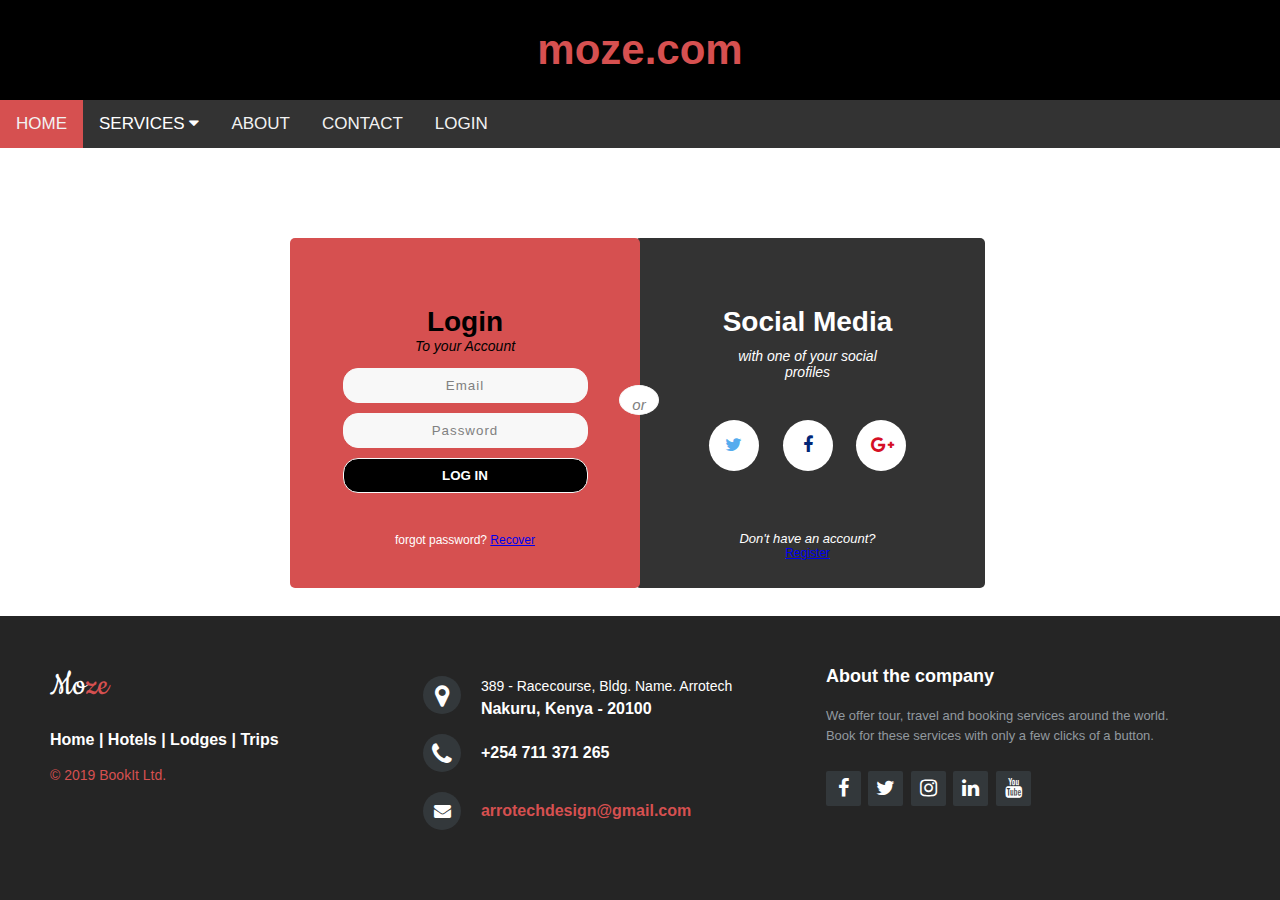
==== UI/login.html @ fe201361 "Feature (Login) Fetch login" ====
<!DOCTYPE html>
<html>

<head>
    <meta charset="utf-8"/>
    <meta http-equiv="X-UA-Compatible" content="IE=edge">
    <title>Log-In</title>
    <meta name="viewport" content="width=device-width, initial-scale=1">
    <link rel="stylesheet" type="text/css" media="screen" href="css/main.css"/>
    <link rel="stylesheet" type="text/css" media="screen" href="css/login.css"/>
    <link rel="stylesheet" href="https://cdnjs.cloudflare.com/ajax/libs/font-awesome/4.7.0/css/font-awesome.min.css">
    <link rel="stylesheet" href="https://maxcdn.bootstrapcdn.com/font-awesome/4.2.0/css/font-awesome.min.css">
  	<link href="https://fonts.googleapis.com/css?family=Cookie" rel="stylesheet" type="text/css">
</head>

<body>
  <div id="header">
    <h3>moze.com</h3>
  </div>
  <div class="topnav" id="myTopnav">
    <a href="index.html" class="active">HOME</a>
    <div class="dropdown">
      <button class="dropbtn">SERVICES 
        <i class="fa fa-caret-down"></i>
      </button>
      <div class="dropdown-content">
        <a href="order.html">ORDER</a>
        <a href="add.html">ADD</a>
        <a href="view.html">VIEW</a>
      </div>
    </div> 
      <a href="#news">ABOUT</a>
    <a href="#contact">CONTACT</a>
    <a href="login.html">LOGIN</a>
    <a href="javascript:void(0);" class="icon" onclick="myFunction()">&#9776;</a>
  </div>
  <div class="main">
          <div class="left">
              <h1>Login</h1>
              <p><i>To your Account</i></p>
              <p class="or"><i>or</i></p>
              <form>
                  <input id="email" type="text" placeholder="Email">
                  <input id="password" type="password" placeholder="Password">
                  <input type="submit" value="LOG IN" id="login"><br>
                  <p class="forgot">forgot password? <a href="register.html"> Recover</a></p>
                  <div id="snackbar">Just a moment...</div>
              </form>

          </div>
          <div class="right">
              <h1>Social Media</h1>
              <p><i>with one of your social</i></p>
              <p><i>profiles</i></p>
              <div class="social">
                  <button class="twitter"><i class="fa fa-twitter"></i></button>
                  <button class="facebook"><i class="fa fa-facebook"></i></button>
                  <button class="google"><i class="fa fa-google-plus"></i></button>
                  <p class="dont"><i>Don't have an account?</i></p>
                  <p><u><a href="register.html">Register</a></u></p>
              </div>
          </div>
      </div>
  <script>
    function myFunction() {
      var x = document.getElementById("myTopnav");
      if (x.className === "topnav") {
        x.className += " responsive";
      } else {
        x.className = "topnav";
      }
    }
  </script>
  <script type="text/javascript" src="js/login.js"></script>
 <footer class="footer-distributed">
  <div class="footer-left" id="footer">
    <h3>Mo<span>ze</span></h3>

    <p class="footer-links">
      <a href="index.html">Home</a>
      |
      <a href="add_hotel.html">Hotels</a>
      |
      <a href="book_lodge.html">Lodges</a>
      |
      <a href="book_trip.html">Trips</a>
    </p>

    <p class="footer-company-name">© 2019 BookIt Ltd.</p>
  </div>

  <div class="footer-center">
    <div>
      <i class="fa fa-map-marker"></i>
        <p><span>389 - Racecourse,
         Bldg. Name. Arrotech</span>
        Nakuru, Kenya - 20100</p>
    </div>

    <div>
      <i class="fa fa-phone"></i>
      <p>+254 711 371 265</p>
    </div>
    <div>
      <i class="fa fa-envelope"></i>
      <p><a href="mailto:arrotechdesign@gmail.com">arrotechdesign@gmail.com</a></p>
    </div>
  </div>
  <div class="footer-right">
    <p class="footer-company-about">
      <span>About the company</span>
      We offer tour, travel and booking services around the world. Book for these services with only a few clicks of a button.</p>
    <div class="footer-icons">
      <a href="#"><i class="fa fa-facebook"></i></a>
      <a href="#"><i class="fa fa-twitter"></i></a>
      <a href="#"><i class="fa fa-instagram"></i></a>
      <a href="#"><i class="fa fa-linkedin"></i></a>
      <a href="#"><i class="fa fa-youtube"></i></a>
    </div>
  </div>
</footer>
</body>

</html>
---- UI/css/main.css ----
body{
	margin: 0;
	padding: 0;
  	font-family: 'Ubuntu', sans-serif;
	font-size: 14px;
	margin: auto;
}

*{
	box-sizing: border-box;
}

/*@@@@@@@@@@@@@@@@@@@@@@@@@@@@ HEADER @@@@@@@@@@@@@@@@@@@@@@@@@@@@@@@@*/

#header{
	background-color: #000000;
	height: 90px;
  	padding: 20px;
  	padding: 50px;
	color: #d65050;
}

#header h3{
	text-align: center;
	font-size: 300%;
	position: relative;
	top: 50%;
	-webkit-transform: translateY(-50%);
	-ms-transform: translateY(-50%);
	transform: translateY(-50%);
	margin: 0px;
}

/*@@@@@@@@@@@@@@@@@@@@@@@@@@@@@ NAVIGATION BAR @@@@@@@@@@@@@@@@@@@@@@@@@@@@@@@*/

/* Add a black background color to the top navigation */
.topnav {
  background-color: #333;
  overflow: hidden;
}

/* Style the links inside the navigation bar */
.topnav a {
  float: left;
  display: block;
  color: #f2f2f2;
  text-align: center;
  padding: 14px 16px;
  text-decoration: none;
  font-size: 17px;
}

/* Add an active class to highlight the current page */
.active {
  background-color: #d65050;
  color: #000000;
}

/* Hide the link that should open and close the topnav on small screens */
.topnav .icon {
  display: none;
}

/* Dropdown container - needed to position the dropdown content */
.dropdown {
  float: left;
  overflow: hidden;
}

/* Style the dropdown button to fit inside the topnav */
.dropdown .dropbtn {
  font-size: 17px; 
  border: none;
  outline: none;
  color: white;
  padding: 14px 16px;
  background-color: inherit;
  font-family: inherit;
  margin: 0;
}

/* Style the dropdown content (hidden by default) */
.dropdown-content {
  display: none;
  position: absolute;
  background-color: #f9f9f9;
  min-width: 160px;
  box-shadow: 0px 8px 16px 0px rgba(0,0,0,0.2);
  z-index: 1;
}

/* Style the links inside the dropdown */
.dropdown-content a {
  float: none;
  color: black;
  padding: 12px 16px;
  text-decoration: none;
  display: block;
  text-align: left;
}

/* Add a dark background on topnav links and the dropdown button on hover */
.topnav a:hover, .dropdown:hover .dropbtn {
  background-color: #d65050;
  color: #000000;
}

/* Add a grey background to dropdown links on hover */
.dropdown-content a:hover {
  background-color: #333;
  color: #d65050;
}

/* Show the dropdown menu when the user moves the mouse over the dropdown button */
.dropdown:hover .dropdown-content {
  display: block;
}

/* When the screen is less than 600 pixels wide, hide all links, except for the first one ("Home"). Show the link that contains should open and close the topnav (.icon) */
@media screen and (max-width: 600px) {
  .topnav a:not(:first-child), .dropdown .dropbtn {
    display: none;
  }
  .topnav a.icon {
    float: right;
    display: block;
  }
}

/* The "responsive" class is added to the topnav with JavaScript when the user clicks on the icon. This class makes the topnav look good on small screens (display the links vertically instead of horizontally) */
@media screen and (max-width: 600px) {
  .topnav.responsive {position: relative;}
  .topnav.responsive a.icon {
    position: absolute;
    right: 0;
    top: 0;
  }
  .topnav.responsive a {
    float: none;
    display: block;
    text-align: left;
  }
  .topnav.responsive .dropdown {float: none;}
  .topnav.responsive .dropdown-content {position: relative;}
  .topnav.responsive .dropdown .dropbtn {
    display: block;
    width: 100%;
    text-align: left;
  }
}


/*@@@@@@@@@@@@@@@@@@@@@@@@@@@@@@@@@@@@ ROW ONE @@@@@@@@@@@@@@@@@@@@@@@@@@@@@@@@@*/

.row-one{
  background: #fff;
  padding: 100px;
  font-size: 20px;
  text-align: center;
}

#btn1{
	display: inline-block;
	border-radius: 4px;
	background-color: #d65050;
	border: none;
	color: #FFFFFF;
	text-align: center;
	font-size: 20px;
	padding: 20px;
	width: 250px;
	transition: all 0.5s;
	cursor: pointer;
	margin: 5px;
}

#btn1 span {
	cursor: pointer;
	display: inline-block;
	position: relative;
	transition: 0.5s;
}

#btn1 span:after {
content: '\00bb';  /* CSS Entities. To use HTML Entities, use →*/
position: absolute;
opacity: 0;
top: 0;
right: -20px;
transition: 0.5s;
}

#btn1:hover span {
	padding-right: 25px;
}

#btn1:hover span:after {
 opacity: 1;
 right: 0;
}

#btn2{
	display: inline-block;
	border-radius: 5px;
  	font-weight: bolder;
  	border: 2px solid #d65050;
  	width: 200px;
  	height: 64px;
	font-size: 20px;
  	color: #d65050;
	margin-left: 10px;
	background: transparent;
}

#btn2:hover {
  	background-color: #000000; /* Green */
  	color: #fff;
	border: none;
}

.header-content {
  color: #d65050;
  position: relative;
  -webkit-animation-name: example;  /* Safari 4.0 - 8.0 */
  -webkit-animation-duration: 3s;  /* Safari 4.0 - 8.0 */
  -webkit-animation-fill-mode: forwards; /* Safari 4.0 - 8.0 */
  animation-name: example;
  animation-duration: 3s;
  animation-fill-mode: forwards;
}

/* Safari 4.0 - 8.0 */
@-webkit-keyframes example {
  from {top: -60px;}
  to {top: 10px; color: #d65050;}
}

@keyframes example {
  from {top: -60px;}
  to {top: 10px; color: #000000;}
}

/* Style the form */
.addHotel {
  background-color: #ffffff;
  margin: 100px auto;
  padding: 40px;
  width: 40%;
  border-radius: 5px;
}

/*@@@@@@@@@@@@@@@@@@@@@@@@@@@@@@@@@ SNACK BAR SHOW @@@@@@@@@@@@@@@@@@@@@@@@@@@@@@@@@@@@@@@*/


/*snack bar css*/
#snackbar {
  visibility: hidden;
  min-width: 250px;
  margin-left: -125px;
  background-color: #d65050;
  color: #000000;
  text-align: center;
  font-weight: bold;
  border-radius: 10px;
  padding: 16px;
  position: fixed;
  z-index: 1;
  left: 50%;
  bottom: 30px;
  font-size: 15px;
}

#snackbar.show {
  visibility: visible;
  -webkit-animation: fadein 0.5s, fadeout 0.5s 2.5s;
  animation: fadein 0.5s, fadeout 0.5s 2.5s;
}


/*@@@@@@@@@@@@@@@@@@@@@@@@@@@@@@@@@@ FOOTER SECTION @@@@@@@@@@@@@@@@@@@@@@@@@@@@@@@@@@@@@@@*/

footer{
	position: fixed;
	bottom: 0;
}

@media (max-height:800px){
	footer { position: static; }
	header { padding-top:40px; }
}


.footer-distributed{
	background-color: #252525;
	box-sizing: border-box;
	width: 100%;
	text-align: left;
	font: bold 16px sans-serif;
	padding: 50px 50px 60px 50px;
}

.footer-distributed .footer-left,
.footer-distributed .footer-center,
.footer-distributed .footer-right{
	display: inline-block;
	vertical-align: top;
}

/* Footer left */

.footer-distributed .footer-left{
	width: 30%;
}

.footer-distributed h3{
	color:  #ffffff;
	font: normal 36px 'Cookie', cursive;
	margin: 0;
}

/* The company logo */

/* .footer-distributed .footer-left img{
	width: 7%;
	background: #fff
} */

.footer-distributed h3 span{
	color:  #d65050;
}

/* Footer links */

.footer-distributed .footer-links{
	color:  #ffffff;
	margin: 20px 0 12px;
}

.footer-distributed .footer-links a{
	display:inline-block;
	line-height: 1.8;
	text-decoration: none;
	color:  inherit;
}

.footer-distributed .footer-company-name{
	color:  #d65050;
	font-size: 14px;
	font-weight: normal;
	margin: 0;
}

/* Footer Center */

.footer-distributed .footer-center{
	width: 35%;
}


.footer-distributed .footer-center i{
	background-color:  #33383b;
	color: #ffffff;
	font-size: 25px;
	width: 38px;
	height: 38px;
	border-radius: 50%;
	text-align: center;
	line-height: 42px;
	margin: 10px 15px;
	vertical-align: middle;
}

.footer-distributed .footer-center i.fa-envelope{
	font-size: 17px;
	line-height: 38px;
}

.footer-distributed .footer-center p{
	display: inline-block;
	color: #ffffff;
	vertical-align: middle;
	margin:0;
}

.footer-distributed .footer-center p span{
	display:block;
	font-weight: normal;
	font-size:14px;
	line-height:2;
}

.footer-distributed .footer-center p a{
	color:  #d65050;
	text-decoration: none;;
}


/* Footer Right */

.footer-distributed .footer-right{
	width: 30%;
}

.footer-distributed .footer-company-about{
	line-height: 20px;
	color:  #92999f;
	font-size: 13px;
	font-weight: normal;
	margin: 0;
}

.footer-distributed .footer-company-about span{
	display: block;
	color:  #ffffff;
	font-size: 18px;
	font-weight: bold;
	margin-bottom: 20px;
}

.footer-distributed .footer-icons{
	margin-top: 25px;
}

.footer-distributed .footer-icons a{
	display: inline-block;
	width: 35px;
	height: 35px;
	cursor: pointer;
	background-color:  #33383b;
	border-radius: 2px;

	font-size: 20px;
	color: #ffffff;
	text-align: center;
	line-height: 35px;

	margin-right: 3px;
	margin-bottom: 5px;
}

/* Here is the code for Responsive Footer */
/* You can remove below code if you don't want Footer to be responsive */


@media (max-width: 880px) {

	.footer-distributed .footer-left,
	.footer-distributed .footer-center,
	.footer-distributed .footer-right{
		display: block;
		width: 100%;
		margin-bottom: 40px;
		text-align: center;
	}

	.footer-distributed .footer-center i{
		margin-left: 0;
	}

}
---- UI/css/login.css ----
.main{
  height:350px;
  width:700px;
  margin:7% auto;
}
.main div{
  display: inline-block;
  border:none;
}
.main .left{
  width:50%;
  float:left;
  height:100%;
  background-color: #d65050;
  border-radius: 5px;
  position: relative;
  color: white;
}
.left h1{
  text-align: center;
  padding-top:50px;
  margin-bottom: 0;
  color: #000000;
}
.left p{
  margin-top:0;
  text-align:center;
  color:#000000;
}
.left form{
  text-align: center;
}
.left form input{
  text-align:center;
  width:70%;
  height:35px;
  margin-bottom:10px;
  border:none;
  border:1px solid #F8F8F8;
  background-color:#F8F8F8;
  border-radius:15px;
}
.left form input:focus{
  outline:none;
}
::-webkit-input-placeholder{
  color:grey;
  letter-spacing: 1px;
}
.left form input[type="submit"]{
  background-color:#000000;
  color:#fff;
  padding: 1px;
  font-weight: bold;
}

.left form input[type="submit"]:hover {
  background-color: #000000; /* Green */
  color: #d65050;
}
.left p.forgot{
  color:#fff;
  font-size:12px;
  padding-top: 30px;
}
.left p.or{
  color:grey;
  font-size:15px;
  border:1px solid #f8f8f8;
  width:40px;
  font-weight:200;
  height:30px;
  padding-top:10px;
  background-color: #fff;
  border-radius: 50%;
  position: absolute;
  top: 42%;
  left: 94%;
  z-index:10;
}
.main .right{
  width:50%;
  float:left;
  height:100%;
  margin-left:-5px;
  padding-right:5px;
  background-image:url('https://s4.postimg.org/k8u6q3g8d/baloon.jpg');
  background-color:#333;
  background-size: cover;
  text-align:center;
  border-radius: 5px;
  color: #fff;
}
.right h1{
  padding-top:50px;
  margin-bottom:10px;
}
.right{
  color:#fff;
}
.right p{
  margin:0;
}
.right .social{
  margin-top:40px;
  width:100%;
}
.social button{
  border:none;
  padding:15px;
  width:50px;
  font-size:18px;
  background-color:#fff;
  margin-left:10px;
  margin-right:10px;
  border-radius:50%;
}
.social .twitter{
  color:#55ACEE;
}
.social .facebook{
  color:#012677;
}
.social .google{
  color:#D50F25;
}
.social p{
  font-size:12px;
}
.social p.dont{
  padding-top: 60px;
  font-size:13px;
}

/*Make the login page responsive*/
@media screen and (max-width: 600px) {

  .main .right {
    display: none;
  }

  .left p.or{
    display: none;
  }
  .main .left{
    width:50%;
    margin-left: 60px;
    height:100%;
    background-color: #d65050;
    border-radius: 5px;
    position: relative;
    color: white;
  }

}
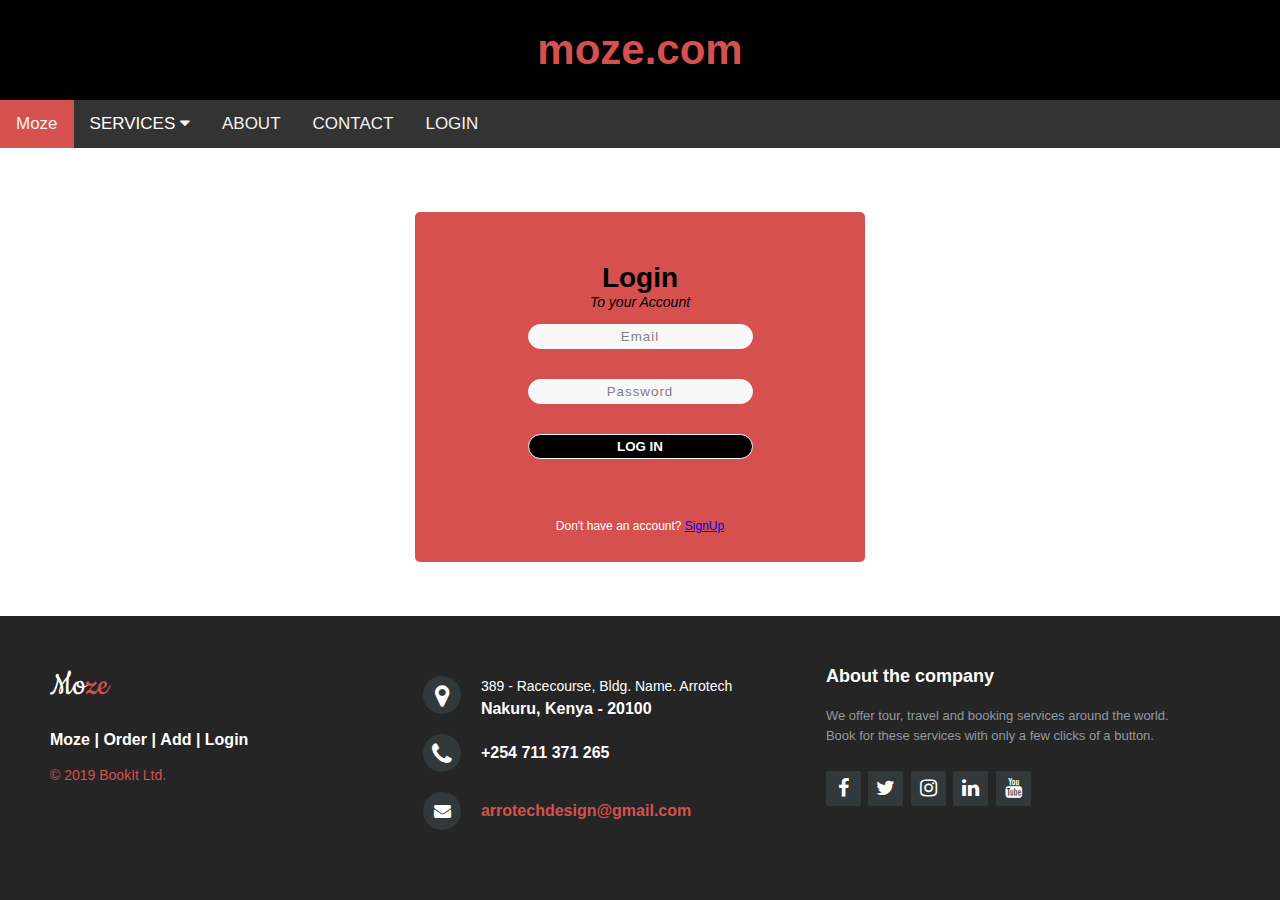
==== commit d38f0149: "Merge pull request #12 from Arrotech/ft-fetch-view-services-168235648" ====
--- a/UI/login.html
+++ b/UI/login.html
@@ -18,7 +18,7 @@
     <h3>moze.com</h3>
   </div>
   <div class="topnav" id="myTopnav">
-    <a href="index.html" class="active">HOME</a>
+    <a href="index.html" class="active">Moze</a>
     <div class="dropdown">
       <button class="dropbtn">SERVICES 
         <i class="fa fa-caret-down"></i>
@@ -38,29 +38,15 @@
           <div class="left">
               <h1>Login</h1>
               <p><i>To your Account</i></p>
-              <p class="or"><i>or</i></p>
-              <form>
+              <form id="postLogin">
                   <input id="email" type="text" placeholder="Email">
                   <input id="password" type="password" placeholder="Password">
-                  <input type="submit" value="LOG IN" id="login"><br>
-                  <p class="forgot">forgot password? <a href="register.html"> Recover</a></p>
+                  <input type="submit" onclick="callToast()" value="LOG IN" ><br>
+                  <p class="forgot">Don't have an account? <a href="register.html"> SignUp</a></p>
                   <div id="snackbar">Just a moment...</div>
               </form>
-
           </div>
-          <div class="right">
-              <h1>Social Media</h1>
-              <p><i>with one of your social</i></p>
-              <p><i>profiles</i></p>
-              <div class="social">
-                  <button class="twitter"><i class="fa fa-twitter"></i></button>
-                  <button class="facebook"><i class="fa fa-facebook"></i></button>
-                  <button class="google"><i class="fa fa-google-plus"></i></button>
-                  <p class="dont"><i>Don't have an account?</i></p>
-                  <p><u><a href="register.html">Register</a></u></p>
-              </div>
-          </div>
-      </div>
+    </div>
   <script>
     function myFunction() {
       var x = document.getElementById("myTopnav");
@@ -77,13 +63,13 @@
     <h3>Mo<span>ze</span></h3>
 
     <p class="footer-links">
-      <a href="index.html">Home</a>
+      <a href="index.html">Moze</a>
       |
-      <a href="add_hotel.html">Hotels</a>
+      <a href="order.html">Order</a>
       |
-      <a href="book_lodge.html">Lodges</a>
+      <a href="add.html">Add</a>
       |
-      <a href="book_trip.html">Trips</a>
+      <a href="login.html">Login</a>
     </p>
 
     <p class="footer-company-name">© 2019 BookIt Ltd.</p>
--- a/UI/css/main.css
+++ b/UI/css/main.css
@@ -154,7 +154,7 @@
 
 .row-one{
   background: #fff;
-  padding: 100px;
+  padding: 50px;
   font-size: 20px;
   text-align: center;
 }
@@ -168,7 +168,6 @@
 	text-align: center;
 	font-size: 20px;
 	padding: 20px;
-	width: 250px;
 	transition: all 0.5s;
 	cursor: pointer;
 	margin: 5px;
@@ -201,14 +200,13 @@
 
 #btn2{
 	display: inline-block;
-	border-radius: 5px;
+	border-radius: 4px;
   	font-weight: bolder;
+  	height: 64px;
   	border: 2px solid #d65050;
-  	width: 200px;
-  	height: 64px;
-	font-size: 20px;
+  	width: 140px;
+	font-size: 16px;
   	color: #d65050;
-	margin-left: 10px;
 	background: transparent;
 }
 
@@ -231,22 +229,53 @@
 
 /* Safari 4.0 - 8.0 */
 @-webkit-keyframes example {
-  from {top: -60px;}
-  to {top: 10px; color: #d65050;}
+  from {top: -40px;}
+  to {top: 0px; color: #d65050;}
 }
 
 @keyframes example {
-  from {top: -60px;}
-  to {top: 10px; color: #000000;}
-}
-
-/* Style the form */
-.addHotel {
-  background-color: #ffffff;
-  margin: 100px auto;
-  padding: 40px;
-  width: 40%;
-  border-radius: 5px;
+  from {top: -40px;}
+  to {top: 0px; color: #000000;}
+}
+
+@media screen and (max-width: 600px) {
+	.row-one{
+	  display: inline-block;
+	  background: #fff;
+	  padding: 100px;
+	  font-size: 20px;
+	  text-align: center;
+	}
+
+	#btn1{
+		display: inline-block;
+		border-radius: 4px;
+		background-color: #d65050;
+		border: none;
+		color: #FFFFFF;
+		text-align: center;
+		font-size: 14px;
+		padding: 20px;
+		transition: all 0.5s;
+		cursor: pointer;
+		margin: 5px;
+	}
+	#btn2{
+		display: inline-block;
+		border-radius: 5px;
+	  	font-weight: bolder;
+	  	border: 2px solid #d65050;
+	  	height: 50px;
+		font-size: 14px;
+	  	color: #d65050;
+		background: transparent;
+}
+
+}
+
+.stack{
+	background: #F8F8F8;
+	padding: 20px;
 }
 
 /*@@@@@@@@@@@@@@@@@@@@@@@@@@@@@@@@@ SNACK BAR SHOW @@@@@@@@@@@@@@@@@@@@@@@@@@@@@@@@@@@@@@@*/
@@ -256,7 +285,7 @@
 #snackbar {
   visibility: hidden;
   min-width: 250px;
-  margin-left: -125px;
+  margin-left: -130px;
   background-color: #d65050;
   color: #000000;
   text-align: center;
--- a/UI/css/login.css
+++ b/UI/css/login.css
@@ -1,15 +1,16 @@
 .main{
   height:350px;
-  width:700px;
-  margin:7% auto;
+  width:450px;
+  margin:5% auto;
 }
 .main div{
-  display: inline-block;
+  display: block;
   border:none;
 }
 .main .left{
-  width:50%;
-  float:left;
+  display: block;
+  margin-left: auto;
+  margin-right: auto;
   height:100%;
   background-color: #d65050;
   border-radius: 5px;
@@ -32,9 +33,9 @@
 }
 .left form input{
   text-align:center;
-  width:70%;
-  height:35px;
-  margin-bottom:10px;
+  width:50%;
+  height:25px;
+  margin-bottom:30px;
   border:none;
   border:1px solid #F8F8F8;
   background-color:#F8F8F8;
@@ -62,94 +63,4 @@
   color:#fff;
   font-size:12px;
   padding-top: 30px;
-}
-.left p.or{
-  color:grey;
-  font-size:15px;
-  border:1px solid #f8f8f8;
-  width:40px;
-  font-weight:200;
-  height:30px;
-  padding-top:10px;
-  background-color: #fff;
-  border-radius: 50%;
-  position: absolute;
-  top: 42%;
-  left: 94%;
-  z-index:10;
-}
-.main .right{
-  width:50%;
-  float:left;
-  height:100%;
-  margin-left:-5px;
-  padding-right:5px;
-  background-image:url('https://s4.postimg.org/k8u6q3g8d/baloon.jpg');
-  background-color:#333;
-  background-size: cover;
-  text-align:center;
-  border-radius: 5px;
-  color: #fff;
-}
-.right h1{
-  padding-top:50px;
-  margin-bottom:10px;
-}
-.right{
-  color:#fff;
-}
-.right p{
-  margin:0;
-}
-.right .social{
-  margin-top:40px;
-  width:100%;
-}
-.social button{
-  border:none;
-  padding:15px;
-  width:50px;
-  font-size:18px;
-  background-color:#fff;
-  margin-left:10px;
-  margin-right:10px;
-  border-radius:50%;
-}
-.social .twitter{
-  color:#55ACEE;
-}
-.social .facebook{
-  color:#012677;
-}
-.social .google{
-  color:#D50F25;
-}
-.social p{
-  font-size:12px;
-}
-.social p.dont{
-  padding-top: 60px;
-  font-size:13px;
-}
-
-/*Make the login page responsive*/
-@media screen and (max-width: 600px) {
-
-  .main .right {
-    display: none;
-  }
-
-  .left p.or{
-    display: none;
-  }
-  .main .left{
-    width:50%;
-    margin-left: 60px;
-    height:100%;
-    background-color: #d65050;
-    border-radius: 5px;
-    position: relative;
-    color: white;
-  }
-
 }